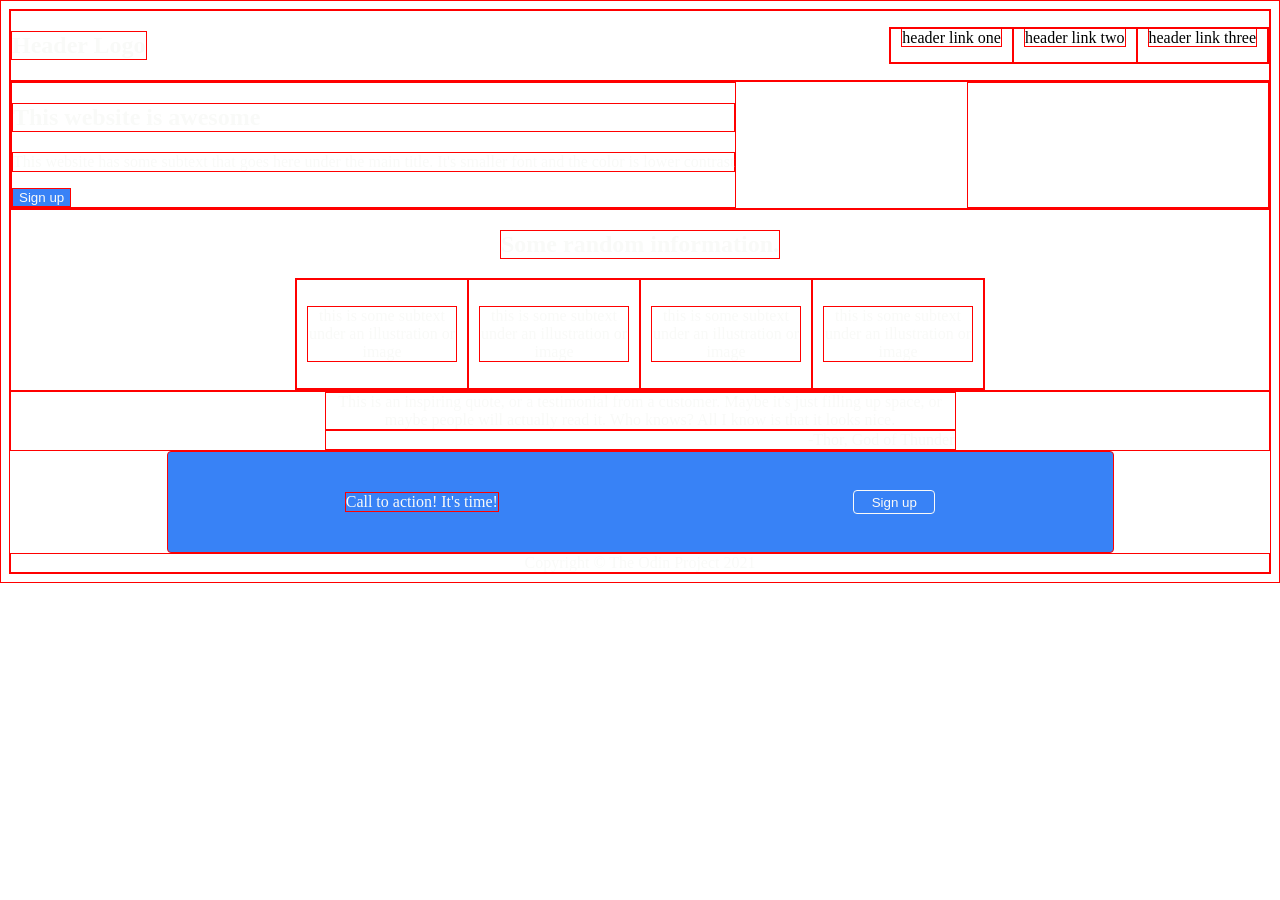
==== index.html @ d4331d83 "barebones" ====
<!DOCTYPE html>
<html lang="en">

<head>
    <meta charset="UTF-8">
    <meta http-equiv="X-UA-Compatible" content="IE=edge">
    <meta name="viewport" content="width=device-width, initial-scale=1.0">
    <title>Landing Page</title>
    <link rel="stylesheet" href="styles.css">
</head>

<body>
    <nav class='navbar'>
        <h1>Header Logo</h1>
        <ul>
            <li><a href='#'>header link one</a></li>
            <li><a href='#'>header link two</a></li>
            <li><a href='#'>header link three</a></li>
        </ul>
    </nav>

    <section class='header'>

        <div>
            <h2>This website is awesome</h2>
            <p>This website has some subtext that goes here under the main title. It's smaller font and the color is
                lower
                contrast</p>
            <button>Sign up</button>
        </div>


        <img src="https://images.unsplash.com/photo-1633971483756-a6f3c4a2bc5d?ixid=MnwxMjA3fDB8MHxwaG90by1wYWdlfHx8fGVufDB8fHx8&ixlib=rb-1.2.1&auto=format&fit=crop&w=1170&q=80"
            alt="">

    </section>

    <section class='information'>
        <h2>Some random information.</h2>
        <div class='cards'>

            <div class="card">
                <p>this is some subtext under an illustration or image</p>
            </div>

            <div class="card">
                <p>this is some subtext under an illustration or image</p>
            </div>

            <div class="card">
                <p>this is some subtext under an illustration or image</p>
            </div>

            <div class="card">
                <p>this is some subtext under an illustration or image</p>
            </div>
        </div>

    </section>

    <section class='inspiration'>
        <div>
            This is an inspiring quote, or a testimonial from a customer. Maybe it's just filling up space, or maybe
            people will actually read it. Who knows? All I know is that it looks nice.
        </div>
        <div class='thor'>
            -Thor, God of Thunder
        </div>
    </section>

    <section class='action'>
        <div>
            Call to action! It's time!
        </div>
        <button>Sign up</button>
    </section>

    <footer>Copyright &copy; The Odin Project 2021</footer>

</body>

</html>
---- styles.css ----
* {
    border: 1px solid red;
    color: #f9faf8;

}

img {
    width: 300px;
    height: auto;
}

ul {
    list-style-type: none;
    padding: 0;
}

li {
    list-style: none;
    padding: 0 10px;
}

a {
    text-decoration: none;
    color: black;
}

button {

    background-color: #3882f6;
}

.navbar,
.navbar ul {
    display: flex;
    justify-content: space-between;
}

.header {
    display: flex;
    justify-content: space-between;
}

.information {
    display: flex;
    flex-direction: column;
    justify-content: center;
    align-items: center;
}

.cards {
    display: flex;
    flex-direction: row;
}

.card {
    width: 150px;
    flex-wrap: wrap;
    padding: 10px;
    text-align: center;
}

.inspiration div {
    text-align: center;
    width: 50%;
    margin: auto;
}

.thor {
    text-align: right !important;
}

.action { 
    width: 75%;
    height: 100px;
    display: flex;
    justify-content: space-around;
    margin: auto;
    background-color: #3882f6;
    border-radius: 4px;
    align-items: center;
}

.action button {
    border-color: #f9faf8;
    border-radius: 4px;
    width: 82px;
    height: 24px;
}

footer {
    display: flex;
    justify-content: center;
}
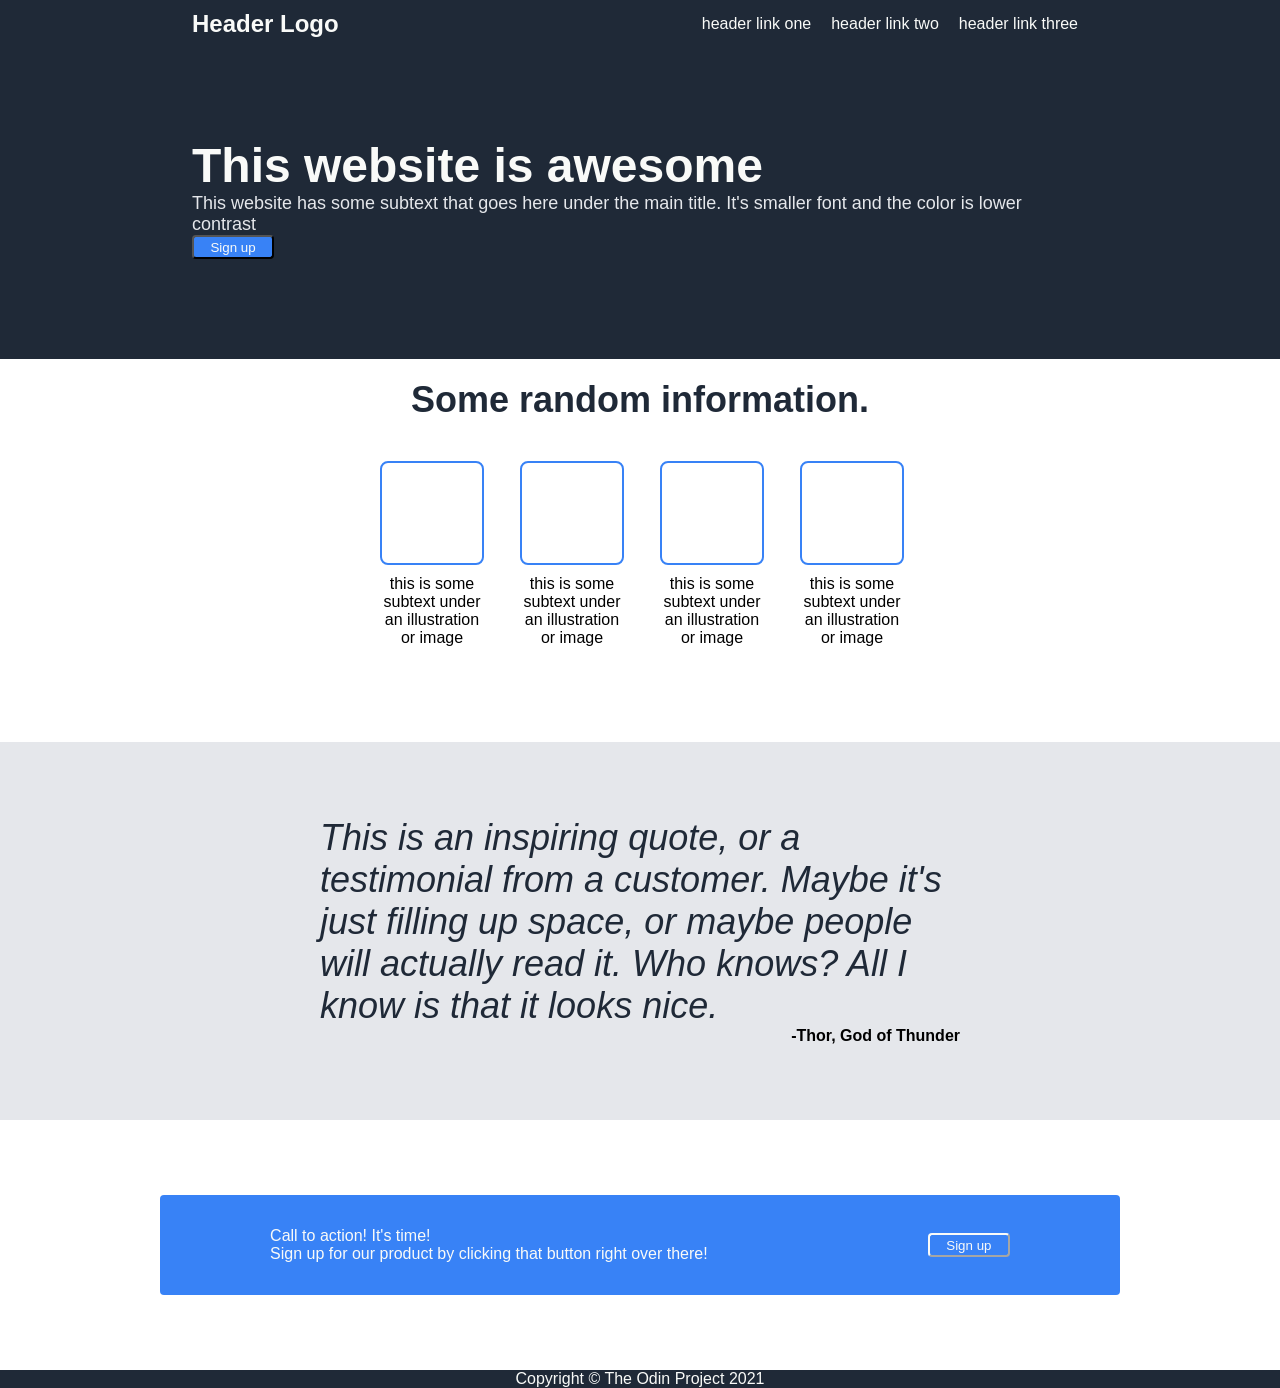
==== commit 222e57fb: "landing page completed" ====
--- a/index.html
+++ b/index.html
@@ -21,7 +21,7 @@
 
     <section class='header'>
 
-        <div>
+        <div class="left-content">
             <h2>This website is awesome</h2>
             <p>This website has some subtext that goes here under the main title. It's smaller font and the color is
                 lower
@@ -29,9 +29,10 @@
             <button>Sign up</button>
         </div>
 
-
-        <img src="https://images.unsplash.com/photo-1633971483756-a6f3c4a2bc5d?ixid=MnwxMjA3fDB8MHxwaG90by1wYWdlfHx8fGVufDB8fHx8&ixlib=rb-1.2.1&auto=format&fit=crop&w=1170&q=80"
-            alt="">
+        <div class="right-content">
+            <img src="https://images.unsplash.com/photo-1633971483756-a6f3c4a2bc5d?ixid=MnwxMjA3fDB8MHxwaG90by1wYWdlfHx8fGVufDB8fHx8&ixlib=rb-1.2.1&auto=format&fit=crop&w=1170&q=80"
+                alt="">
+        </div>
 
     </section>
 
@@ -40,18 +41,22 @@
         <div class='cards'>
 
             <div class="card">
+                <div></div>
                 <p>this is some subtext under an illustration or image</p>
             </div>
 
             <div class="card">
+                <div></div>
                 <p>this is some subtext under an illustration or image</p>
             </div>
 
             <div class="card">
+                <div></div>
                 <p>this is some subtext under an illustration or image</p>
             </div>
 
             <div class="card">
+                <div></div>
                 <p>this is some subtext under an illustration or image</p>
             </div>
         </div>
@@ -59,7 +64,7 @@
     </section>
 
     <section class='inspiration'>
-        <div>
+        <div class='quote'>
             This is an inspiring quote, or a testimonial from a customer. Maybe it's just filling up space, or maybe
             people will actually read it. Who knows? All I know is that it looks nice.
         </div>
@@ -71,6 +76,7 @@
     <section class='action'>
         <div>
             Call to action! It's time!
+            <p>Sign up for our product by clicking that button right over there!</p>
         </div>
         <button>Sign up</button>
     </section>
--- a/styles.css
+++ b/styles.css
@@ -1,7 +1,8 @@
 * {
-    border: 1px solid red;
-    color: #f9faf8;
-
+    /* border: 1px solid red; */
+    /* color: #f9faf8; */
+    margin: 0;
+    font-family: 'Roboto', arial, sans-serif;
 }
 
 img {
@@ -12,21 +13,51 @@
 ul {
     list-style-type: none;
     padding: 0;
+    align-items: center;
 }
 
 li {
     list-style: none;
     padding: 0 10px;
+    color: #F9FAF8;
+}
+
+h1 {
+    font-size: 24px;
+    color: #F9FAF8;
+}
+
+.left-content h2 {
+    font-size: 48px;
+    font-weight:800;
+    color: #F9FAF8;
+    margin: 0;
+}
+
+.left-content {
+    font-size: 18px;
+    color: #e5e7eb;
 }
 
 a {
     text-decoration: none;
-    color: black;
+    color: #F9FAF8;
+
 }
 
 button {
+    background-color: #3882f6;
+    color: #F9FAF8;
+    border-radius: 4px;
+    width: 82px;
+    height: 24px;
+}
 
-    background-color: #3882f6;
+.navbar {
+    background-color: #1F2937;
+    padding-left: 15%;
+    padding-right: 15%;
+    padding-top: 10px;
 }
 
 .navbar,
@@ -38,6 +69,16 @@
 .header {
     display: flex;
     justify-content: space-between;
+    padding-left: 15%;
+    padding-right: 15%;
+    background-color: #1F2937;
+    color: #F9FAF8;
+    padding-top: 100px;
+    padding-bottom: 100px;
+}
+
+.header img {
+    padding-left: 25px;
 }
 
 .information {
@@ -45,6 +86,19 @@
     flex-direction: column;
     justify-content: center;
     align-items: center;
+    padding-top: 20px;
+    padding-bottom: 75px;
+}
+
+.information h2 {
+    padding-bottom: 20px;
+    font-size: 36px;
+    font-weight: 800;
+    color: #1F2937;
+}
+
+.information p {
+    padding-top: 10px;
 }
 
 .cards {
@@ -53,20 +107,42 @@
 }
 
 .card {
-    width: 150px;
+    display: flex;
+    flex-direction: column;
+    width: 100px;
     flex-wrap: wrap;
-    padding: 10px;
+    padding: 20px;
     text-align: center;
+    justify-content: center;
+    align-items: center;
+}
+
+.card div {
+    display: flex;
+    height: 100px;
+    width: 100px;
+    border-radius: 8px;
+    border: 2px solid #3882f6;
+}
+
+.inspiration {
+    display: flex;
+    flex-direction: column;
+    justify-content: center;
+    align-items: center;
+    background-color: #e5e7eb;
+    padding-top: 75px;
+    padding-bottom: 75px;
 }
 
 .inspiration div {
-    text-align: center;
     width: 50%;
     margin: auto;
 }
 
 .thor {
     text-align: right !important;
+    font-weight: bold;
 }
 
 .action { 
@@ -78,6 +154,9 @@
     background-color: #3882f6;
     border-radius: 4px;
     align-items: center;
+    margin-top: 75px;
+    margin-bottom: 75px;
+    color: #f9faf8;
 }
 
 .action button {
@@ -87,7 +166,16 @@
     height: 24px;
 }
 
+.quote {
+    font-size: 36px;
+    font-style: italic;
+    font-weight: lighter;
+    color: #1F2937;
+}
+
 footer {
     display: flex;
     justify-content: center;
+    background-color: #1F2937;
+    color: #F9FAF8;
 }
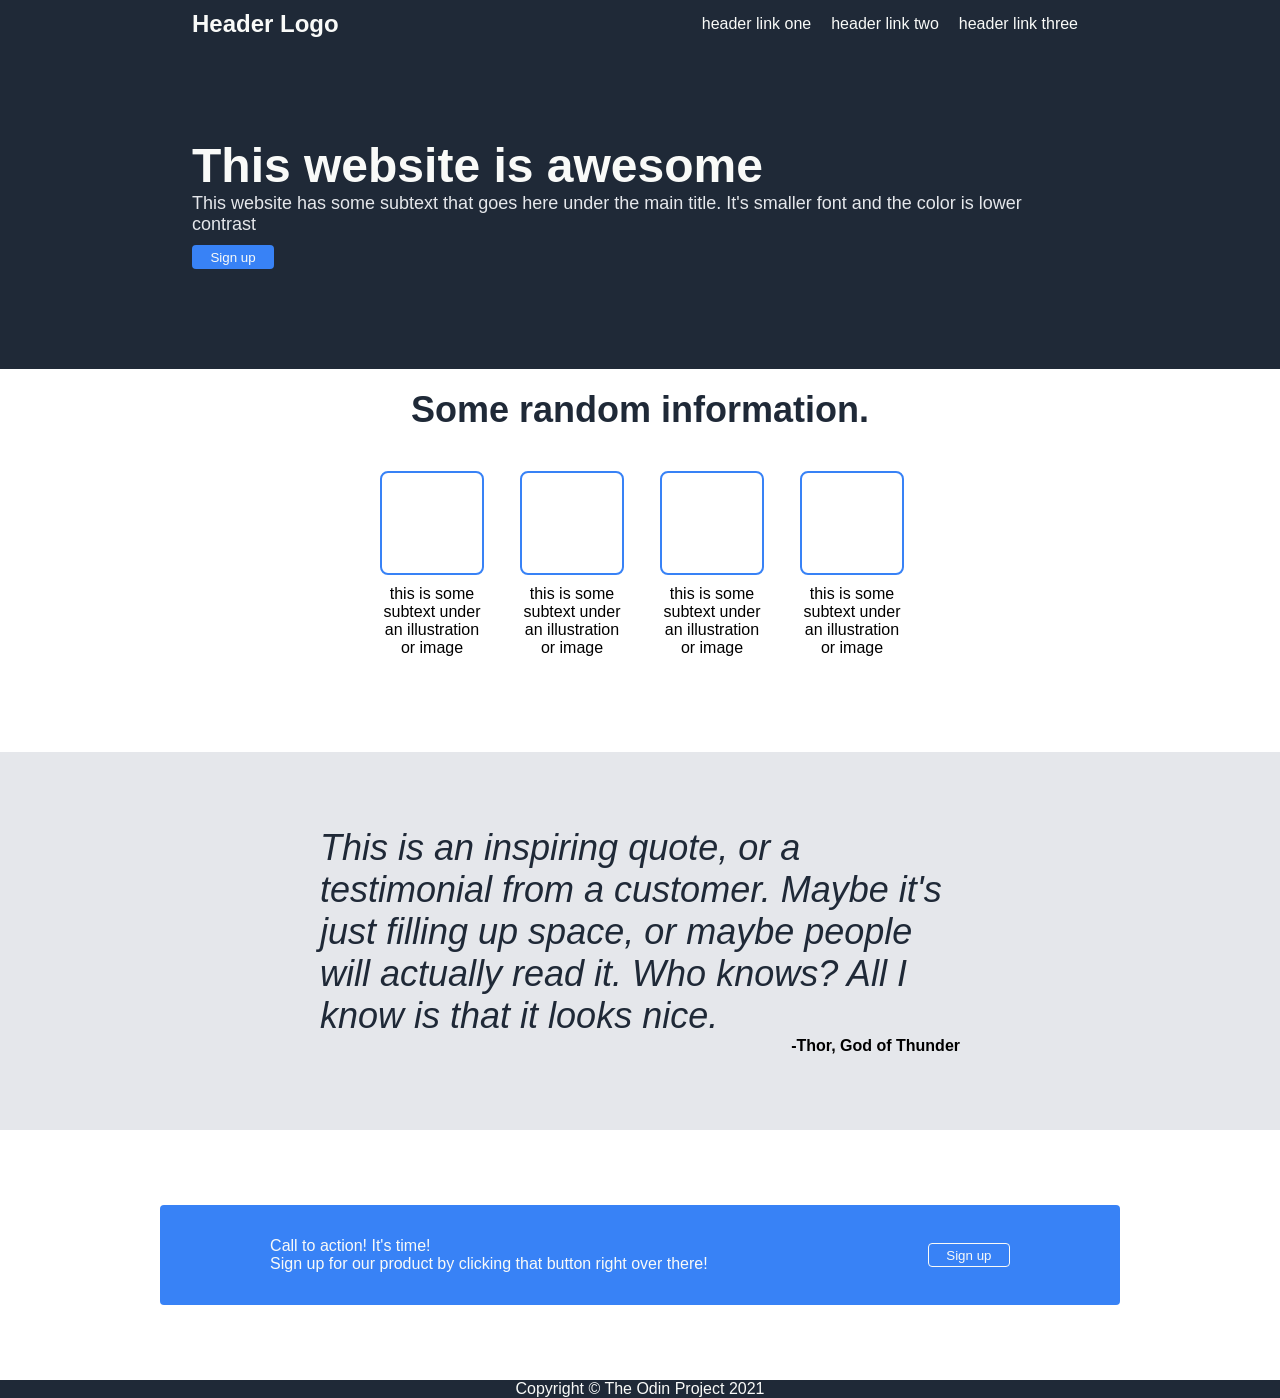
==== commit 46d32f04: "button styling adjustments" ====
--- a/index.html
+++ b/index.html
@@ -64,9 +64,11 @@
     </section>
 
     <section class='inspiration'>
-        <div class='quote'>
-            This is an inspiring quote, or a testimonial from a customer. Maybe it's just filling up space, or maybe
-            people will actually read it. Who knows? All I know is that it looks nice.
+        <div>
+            <p class='quote'>
+                This is an inspiring quote, or a testimonial from a customer. Maybe it's just filling up space, or maybe
+                people will actually read it. Who knows? All I know is that it looks nice.
+            </p>
         </div>
         <div class='thor'>
             -Thor, God of Thunder
--- a/styles.css
+++ b/styles.css
@@ -46,6 +46,7 @@
 }
 
 button {
+    border: none;
     background-color: #3882f6;
     color: #F9FAF8;
     border-radius: 4px;
@@ -79,6 +80,10 @@
 
 .header img {
     padding-left: 25px;
+}
+
+.header p {
+    padding-bottom: 10px;
 }
 
 .information {
@@ -160,6 +165,7 @@
 }
 
 .action button {
+    border: 1px solid;
     border-color: #f9faf8;
     border-radius: 4px;
     width: 82px;
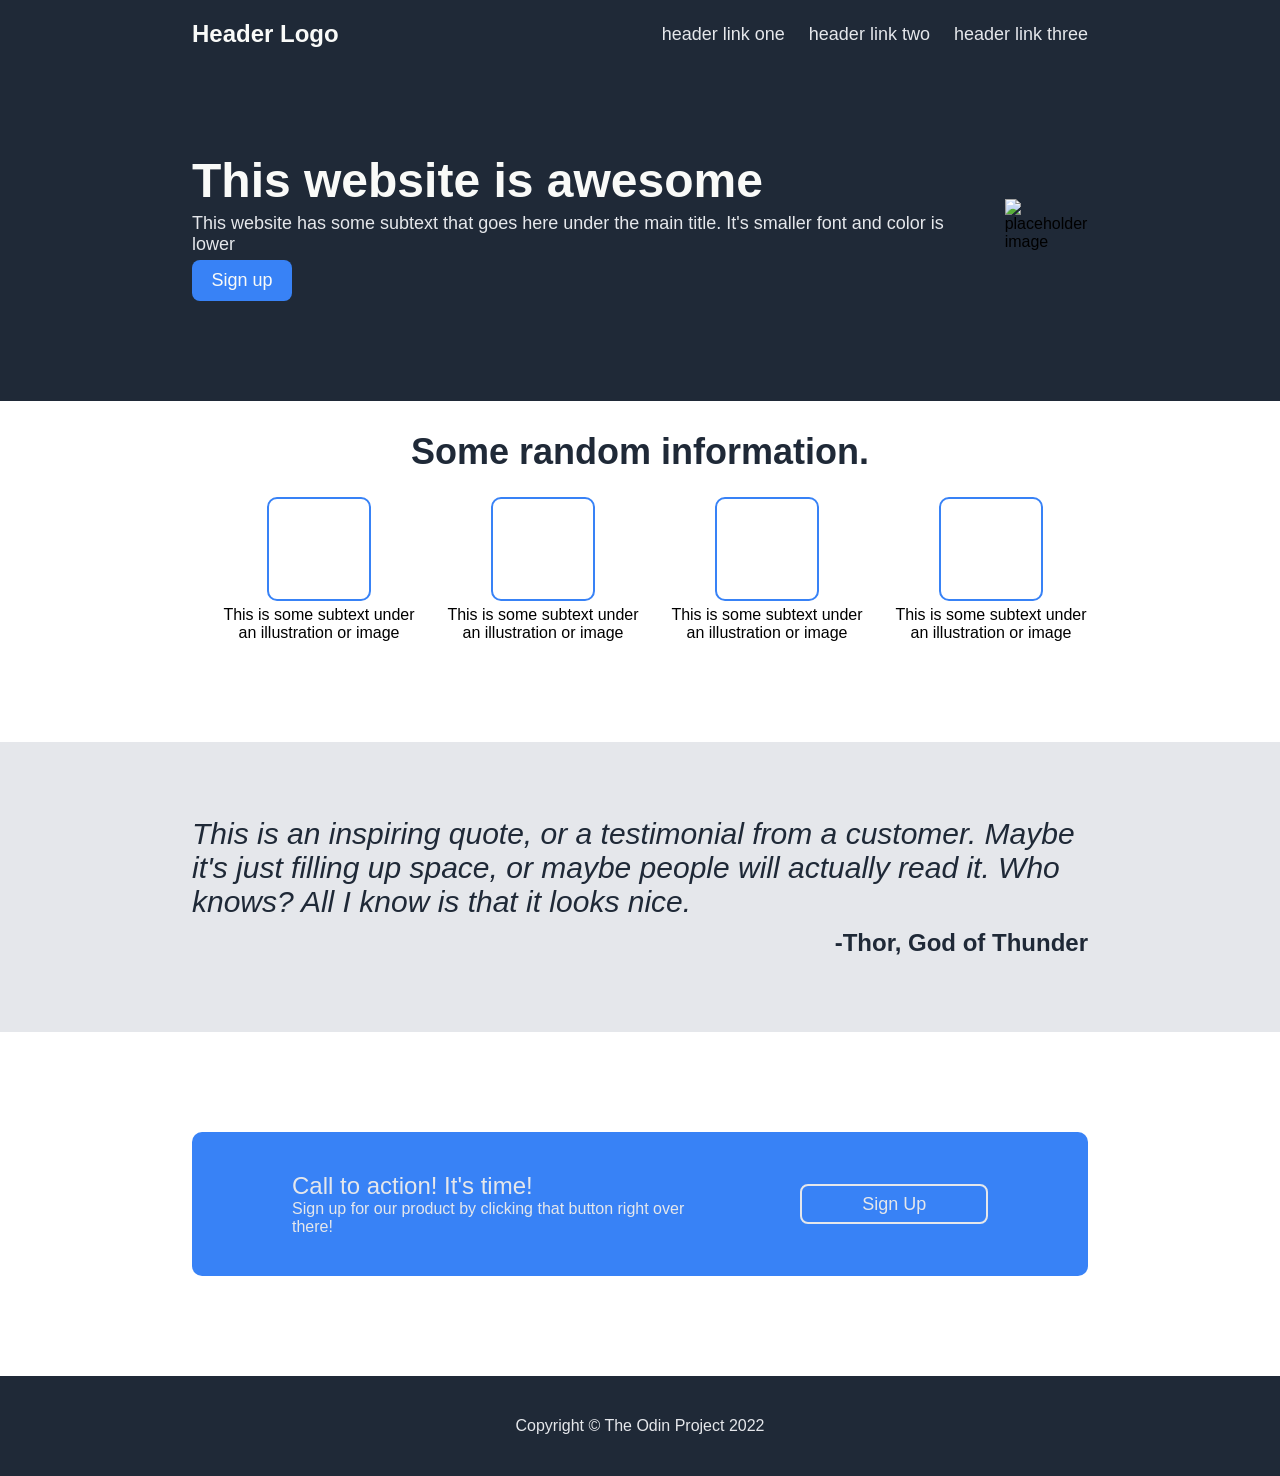
==== commit 7f747b24: "re-completed the odin exercise" ====
--- a/index.html
+++ b/index.html
@@ -5,85 +5,96 @@
     <meta charset="UTF-8">
     <meta http-equiv="X-UA-Compatible" content="IE=edge">
     <meta name="viewport" content="width=device-width, initial-scale=1.0">
-    <title>Landing Page</title>
     <link rel="stylesheet" href="styles.css">
+    <title></title>
 </head>
 
 <body>
-    <nav class='navbar'>
-        <h1>Header Logo</h1>
-        <ul>
-            <li><a href='#'>header link one</a></li>
-            <li><a href='#'>header link two</a></li>
-            <li><a href='#'>header link three</a></li>
-        </ul>
-    </nav>
 
-    <section class='header'>
+    <section class="header">
+        <div class='header-logo'>Header Logo</div>
+        <div class="links">
+            <ul>
+                <li><a href="#">header link one</a></li>
+                <li><a href="#">header link two</a></li>
+                <li><a href="#">header link three</a></li>
+            </ul>
+        </div>
+    </section>
 
-        <div class="left-content">
-            <h2>This website is awesome</h2>
-            <p>This website has some subtext that goes here under the main title. It's smaller font and the color is
-                lower
-                contrast</p>
+    <section class="top">
+        <div class="left">
+            <div class='hero-main'>This website is awesome</div>
+            <div class='hero-secondary'>This website has some subtext that goes here under the main title. It's smaller
+                font and color is lower</div>
             <button>Sign up</button>
         </div>
-
-        <div class="right-content">
+        <div class="right">
             <img src="https://images.unsplash.com/photo-1633971483756-a6f3c4a2bc5d?ixid=MnwxMjA3fDB8MHxwaG90by1wYWdlfHx8fGVufDB8fHx8&ixlib=rb-1.2.1&auto=format&fit=crop&w=1170&q=80"
-                alt="">
+                alt="placeholder image">
         </div>
-
     </section>
 
-    <section class='information'>
-        <h2>Some random information.</h2>
-        <div class='cards'>
+    <section class="middle-1">
+        <div class="information-text">
+            Some random information.
+        </div>
+        <div class="boxes">
 
-            <div class="card">
-                <div></div>
-                <p>this is some subtext under an illustration or image</p>
+            <div class="info">
+                <div class="box">
+                </div>
+                <p class="box-text">This is some subtext under an illustration or image</p>
             </div>
 
-            <div class="card">
-                <div></div>
-                <p>this is some subtext under an illustration or image</p>
+            <div class="info">
+                <div class="box">
+
+                </div>
+                <p class="box-text">This is some subtext under an illustration or image</p>
             </div>
 
-            <div class="card">
-                <div></div>
-                <p>this is some subtext under an illustration or image</p>
+
+            <div class="info">
+                <div class="box">
+
+                </div>
+                <p class="box-text">This is some subtext under an illustration or image</p>
             </div>
 
-            <div class="card">
-                <div></div>
-                <p>this is some subtext under an illustration or image</p>
+            <div class="info">
+                <div class="box">
+
+                </div>
+                <p class="box-text">This is some subtext under an illustration or image</p>
             </div>
+
         </div>
-
     </section>
 
-    <section class='inspiration'>
-        <div>
-            <p class='quote'>
+    <section class="middle-2">
+        <div class="quote">
+            <p class='text'>
                 This is an inspiring quote, or a testimonial from a customer. Maybe it's just filling up space, or maybe
                 people will actually read it. Who knows? All I know is that it looks nice.
             </p>
-        </div>
-        <div class='thor'>
-            -Thor, God of Thunder
+            <p class="thor">-Thor, God of Thunder</p>
         </div>
     </section>
 
-    <section class='action'>
-        <div>
-            Call to action! It's time!
-            <p>Sign up for our product by clicking that button right over there!</p>
+    <section class="bottom">
+        <div class="call-to-action">
+            <div class="bottom-text">
+                <p class="text">Call to action! It's time!</p>
+                <p class="subtext">Sign up for our product by clicking that button right over there!</p>
+            </div>
+            <button>Sign Up</button>
         </div>
-        <button>Sign up</button>
     </section>
 
-    <footer>Copyright &copy; The Odin Project 2021</footer>
+    <section class="footer">
+        <div>Copyright &copy; The Odin Project 2022</div>
+    </section>
 
 </body>
 
--- a/styles.css
+++ b/styles.css
@@ -5,183 +5,196 @@
     font-family: 'Roboto', arial, sans-serif;
 }
 
+/*  TAG SELECTORS  */
+
 img {
-    width: 300px;
-    height: auto;
+    max-width: 60%;
 }
 
 ul {
-    list-style-type: none;
+    display: flex;
+    list-style: none;
+    margin: 0;
     padding: 0;
-    align-items: center;
-}
-
-li {
-    list-style: none;
-    padding: 0 10px;
-    color: #F9FAF8;
-}
-
-h1 {
+}
+
+a {
+    text-decoration: none;
+    color: #e5e7eb;
+    padding-left: 24px;
+}
+
+/* CLASS SELECTORS */
+
+.header, .top{
+    display: flex;
+    background-color: #1F2937;
+    justify-content: space-between;
+    align-items: center;
+    padding-top: 20px;
+    padding-left: 15%;
+    padding-right: 15%;
+}
+
+.top {
+    padding-top: 100px;
+    padding-bottom: 100px;
+}
+
+.header-logo {
     font-size: 24px;
     color: #F9FAF8;
-}
-
-.left-content h2 {
+    font-weight: 900;
+}
+
+.left, .right {
+    display: flex;
+    justify-content: flex-end;
+}
+
+.left {
+    flex-direction: column;
+}
+
+.hero-main {
     font-size: 48px;
-    font-weight:800;
+    font-weight: 900;
     color: #F9FAF8;
-    margin: 0;
-}
-
-.left-content {
+    padding: 5px 0;
+}
+
+.hero-secondary {
+    padding-bottom: 5px;
+}
+
+.hero-secondary, .links {
     font-size: 18px;
     color: #e5e7eb;
 }
 
-a {
-    text-decoration: none;
+.top button {
+    background-color: #3882f6;
+    border: none;
     color: #F9FAF8;
-
-}
-
-button {
-    border: none;
-    background-color: #3882f6;
-    color: #F9FAF8;
-    border-radius: 4px;
-    width: 82px;
-    height: 24px;
-}
-
-.navbar {
-    background-color: #1F2937;
+    border-radius: 8px;
+    width: 100px;
+    padding: 10px 0;
+    font-size: 18px;
+}
+
+.information-text {
+    font-size: 36px;
+    font-weight: 900;
+    color: #1f2937;
+}
+
+.middle-1 {
+    display: flex;
+    justify-content: center;
     padding-left: 15%;
     padding-right: 15%;
-    padding-top: 10px;
-}
-
-.navbar,
-.navbar ul {
-    display: flex;
-    justify-content: space-between;
-}
-
-.header {
-    display: flex;
-    justify-content: space-between;
+    padding-top: 30px;
+    padding-bottom: 100px;
+    flex-direction: column;
+    align-items: center;
+}
+
+.middle-2 {
+    padding-top: 75px;
+    padding-bottom: 75px;
     padding-left: 15%;
     padding-right: 15%;
-    background-color: #1F2937;
-    color: #F9FAF8;
-    padding-top: 100px;
-    padding-bottom: 100px;
-}
-
-.header img {
-    padding-left: 25px;
-}
-
-.header p {
-    padding-bottom: 10px;
-}
-
-.information {
-    display: flex;
-    flex-direction: column;
-    justify-content: center;
-    align-items: center;
-    padding-top: 20px;
-    padding-bottom: 75px;
-}
-
-.information h2 {
-    padding-bottom: 20px;
-    font-size: 36px;
-    font-weight: 800;
+    background-color: #e5e7eb;
+}
+
+.quote {
+    display: flex;
+    flex-direction: column;
+}
+
+.quote .text{
+    font-size: 30px;
+    font-style: italic;
     color: #1F2937;
 }
 
-.information p {
+.thor {
+    display: flex;
+    justify-content: flex-end;
     padding-top: 10px;
-}
-
-.cards {
+    font-size: 24px;
+    color: #1F2937;
+    font-weight: bold;
+}
+.info {
+    display: flex;
+    flex-direction: column;
+    align-items: center;
+    padding-top: 24px;
+    padding-left: 30px;
+}
+
+.boxes {
     display: flex;
     flex-direction: row;
 }
 
-.card {
-    display: flex;
-    flex-direction: column;
-    width: 100px;
-    flex-wrap: wrap;
-    padding: 20px;
-    text-align: center;
-    justify-content: center;
-    align-items: center;
-}
-
-.card div {
-    display: flex;
+.box {
+    border: 2px solid #3882f6;
     height: 100px;
     width: 100px;
+    border-radius: 10px;
+}
+
+.box-text {
+    text-align: center;
+    padding-top: 5px;
+}
+
+.bottom {
+    padding: 100px 0;
+}
+
+.bottom-text {
+    padding-right: 100px;
+}
+
+.bottom-text .text {
+    font-size: 24px;
+}
+
+.call-to-action {
+    margin-left: 15%;
+    margin-right: 15%;
+    padding: 40px 100px;
+    display: flex;
+    justify-content: space-between;
+    background-color: #3882f6;
+    border-radius: 10px;
+    color: #e5e7eb;
+}
+
+.call-to-action button {
+    border: 2px solid #e5e7eb;;
+    background-color: #3882f6;
     border-radius: 8px;
-    border: 2px solid #3882f6;
-}
-
-.inspiration {
-    display: flex;
-    flex-direction: column;
+    width: 200px;
+    height: 40px;
+    display: flex;
     justify-content: center;
     align-items: center;
-    background-color: #e5e7eb;
-    padding-top: 75px;
-    padding-bottom: 75px;
-}
-
-.inspiration div {
-    width: 50%;
-    margin: auto;
-}
-
-.thor {
-    text-align: right !important;
-    font-weight: bold;
-}
-
-.action { 
-    width: 75%;
+    align-self: center;
+    font-size: 18px;
+    color: #e5e7eb;
+}
+
+.footer {
+    bottom: 0;
+    width: 100%;
+    display: flex;
+    justify-content: center;
+    align-items: center;
+    color: #e5e7eb;
     height: 100px;
-    display: flex;
-    justify-content: space-around;
-    margin: auto;
-    background-color: #3882f6;
-    border-radius: 4px;
-    align-items: center;
-    margin-top: 75px;
-    margin-bottom: 75px;
-    color: #f9faf8;
-}
-
-.action button {
-    border: 1px solid;
-    border-color: #f9faf8;
-    border-radius: 4px;
-    width: 82px;
-    height: 24px;
-}
-
-.quote {
-    font-size: 36px;
-    font-style: italic;
-    font-weight: lighter;
-    color: #1F2937;
-}
-
-footer {
-    display: flex;
-    justify-content: center;
-    background-color: #1F2937;
-    color: #F9FAF8;
+    background-color: #1f2937;
 }
